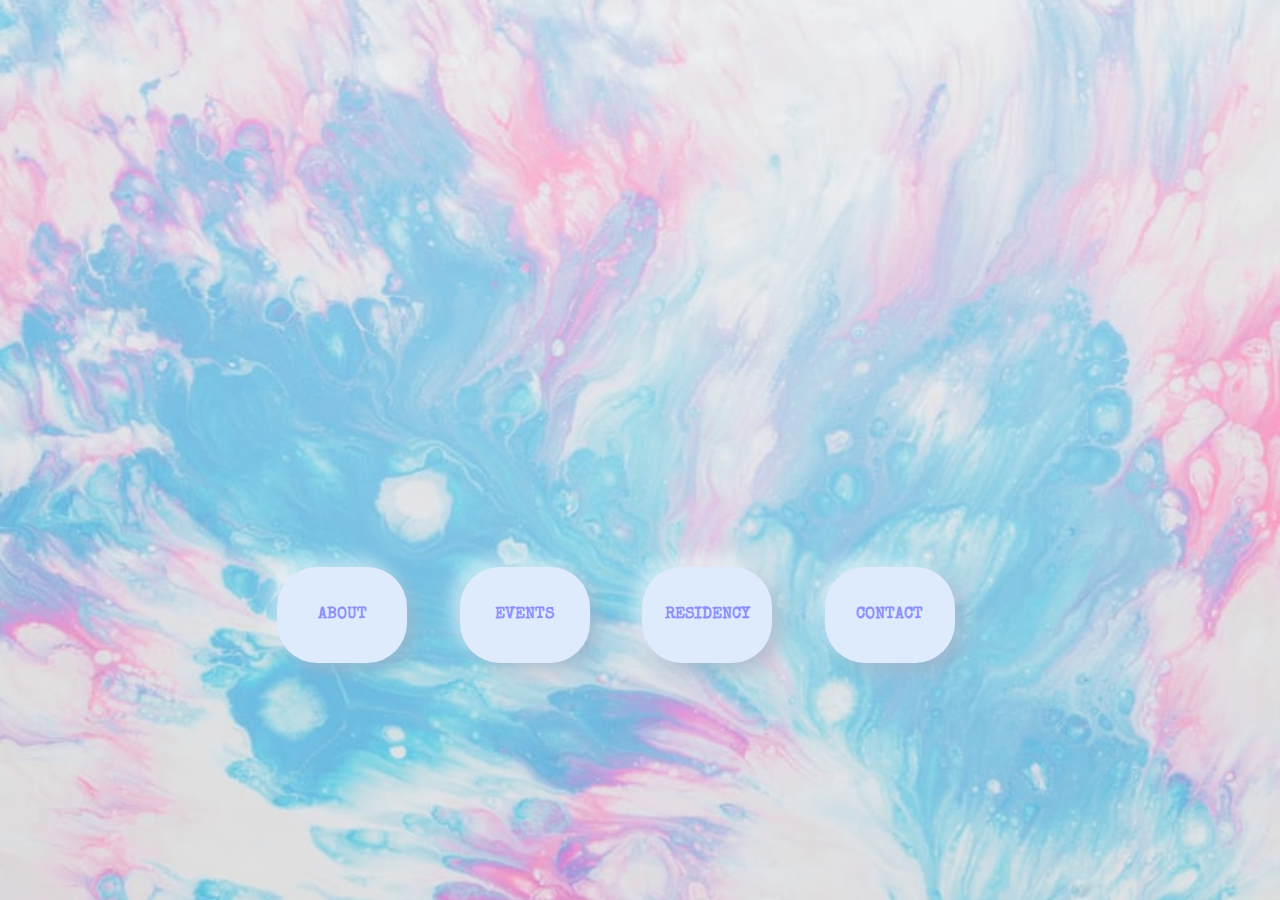
==== index.html @ 75f33c27 "landing page" ====
<!DOCTYPE html>
<html lang="en">
<head>
    <meta charset="UTF-8">
    <meta http-equiv="X-UA-Compatible" content="IE=edge">
    <meta name="viewport" content="width=device-width, initial-scale=1.0">
    <link rel="stylesheet" href="https://cdn.jsdelivr.net/npm/bootstrap@4.4.1/dist/css/bootstrap.min.css" integrity="sha384-Vkoo8x4CGsO3+Hhxv8T/Q5PaXtkKtu6ug5TOeNV6gBiFeWPGFN9MuhOf23Q9Ifjh" crossorigin="anonymous">
    <link rel="stylesheet" href="css/style.css">
    <link rel="preconnect" href="https://fonts.googleapis.com">
    <link rel="preconnect" href="https://fonts.gstatic.com" crossorigin>
    <link href="https://fonts.googleapis.com/css2?family=Special+Elite&display=swap" rel="stylesheet">
    <title>Celestial</title>
</head>
<body>

    <div class="logo"></div>

    <div class="multi-button">
        <button class="about"><a href="#">About</a></button>
        <button class="events"><a href="#">Events</a></button>
        <button class="residency"><a href="#">Residency</a></button>
        <button class="contact"><a href="#">Contact</a></button>
      </div>
      

     
</body>
</html>
---- css/style.css ----
* {
  margin: 0;
  padding: 0;
}

body {
  background-color: #fbecff;
  height: 100vh;
  margin: 0;
  display: grid;
  place-items: center;
  background-image: url("/img/photo-1570475501127-a9413237866c.jpeg");
  background-repeat: no-repeat;
  background-size: 1880px;
}

a {
  color: inherit;
  text-decoration: none;
}

.multi-button button {
  background-color: #deebfd;
  border: none;
  border-radius: 40px;
  box-shadow: 9px 9px 16px rgba(163, 177, 198, 0.6), -9px -9px 16px rgba(255, 255, 255, 0.5);
  color: #8d8ffc;
  font-weight: 700;
  height: 96px;
  margin-bottom: 48px;
  margin-right: 48px;
  overflow: hidden;
  position: relative;
  text-transform: uppercase;
  width: 130px;
  font-family: "Special Elite", cursive;
}
.multi-button button:after {
  content: "";
  position: absolute;
  top: 0;
  left: 0;
  width: 200%;
  height: 100%;
  opacity: 0;
  transform: translateX(-100%);
  background: rgba(255, 255, 255, 0.13);
  background: linear-gradient(to right, rgba(255, 255, 255, 0.13) 0%, rgba(221, 250, 188, 0.13) 77%, rgba(234, 255, 201, 0.5) 92%, rgba(255, 255, 255, 0.3) 100%);
}
.multi-button button:hover:after {
  opacity: 1;
  top: 0;
  left: 0;
  transform: translateX(0);
  transition-property: transform, opacity;
  transition-duration: 0.9s, 0.1s;
  transition-timing-function: ease;
}
.multi-button button:active:after {
  opacity: 0;
}
.multi-button button:active:after {
  opacity: 0;
}
.multi-button .about:hover {
  background-image: url("/img/photo-1578598459159-f6ae2f208ca9.jpeg");
}
.multi-button .events:hover {
  background-image: url("/img/photo-1576792265585-c9a7624630ca.jpeg");
}
.multi-button .residency:hover {
  background-image: url("/img/photo-1570475501127-a9413237866c.jpeg");
}
.multi-button .contact:hover {
  background-image: url("/img/photo-1576180510889-d91ca5078e14.jpeg");
}

/*# sourceMappingURL=style.css.map */
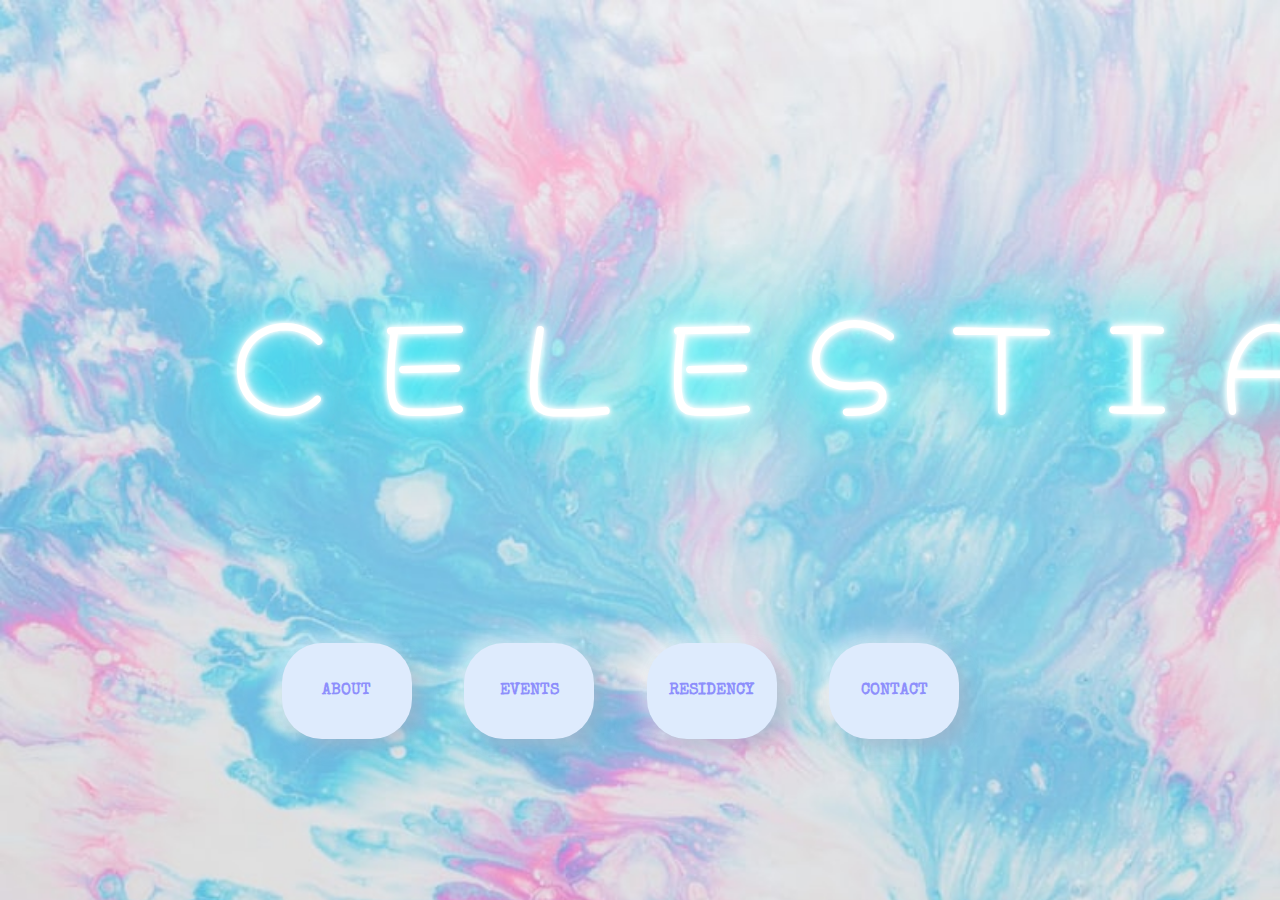
==== commit 1ba66b80: "Header" ====
--- a/index.html
+++ b/index.html
@@ -6,14 +6,21 @@
     <meta name="viewport" content="width=device-width, initial-scale=1.0">
     <link rel="stylesheet" href="https://cdn.jsdelivr.net/npm/bootstrap@4.4.1/dist/css/bootstrap.min.css" integrity="sha384-Vkoo8x4CGsO3+Hhxv8T/Q5PaXtkKtu6ug5TOeNV6gBiFeWPGFN9MuhOf23Q9Ifjh" crossorigin="anonymous">
     <link rel="stylesheet" href="css/style.css">
+        <!-- Font links -->
     <link rel="preconnect" href="https://fonts.googleapis.com">
     <link rel="preconnect" href="https://fonts.gstatic.com" crossorigin>
     <link href="https://fonts.googleapis.com/css2?family=Special+Elite&display=swap" rel="stylesheet">
+    <!-- New Font link -->
+    <link rel="preconnect" href="https://fonts.googleapis.com">
+    <link rel="preconnect" href="https://fonts.gstatic.com" crossorigin>
+    <link href="https://fonts.googleapis.com/css2?family=Hachi+Maru+Pop&display=swap" rel="stylesheet">
     <title>Celestial</title>
 </head>
 <body>
 
-    <div class="logo"></div>
+    <div class="logo">
+        <h1>CELESTIAL</h1>
+    </div>
 
     <div class="multi-button">
         <button class="about"><a href="#">About</a></button>
--- a/css/style.css
+++ b/css/style.css
@@ -17,6 +17,20 @@
 a {
   color: inherit;
   text-decoration: none;
+}
+
+.logo {
+  width: 100%;
+  height: 50%;
+}
+.logo h1 {
+  font-family: "Hachi Maru Pop", cursive;
+  font-size: 120px;
+  letter-spacing: 50px;
+  padding-top: 150px;
+  margin-left: 18%;
+  color: #fff;
+  text-shadow: 0 0 5px #fff, 0 0 10px #fff, 0 0 20px #fff, 0 0 40px #0ff, 0 0 80px #0ff, 0 0 90px #0ff, 0 0 100px #0ff, 0 0 150px #0ff;
 }
 
 .multi-button button {
@@ -53,8 +67,8 @@
   left: 0;
   transform: translateX(0);
   transition-property: transform, opacity;
-  transition-duration: 0.9s, 0.1s;
-  transition-timing-function: ease;
+  transition-duration: 2s, 0.5s;
+  transition-timing-function: ease-in-out;
 }
 .multi-button button:active:after {
   opacity: 0;
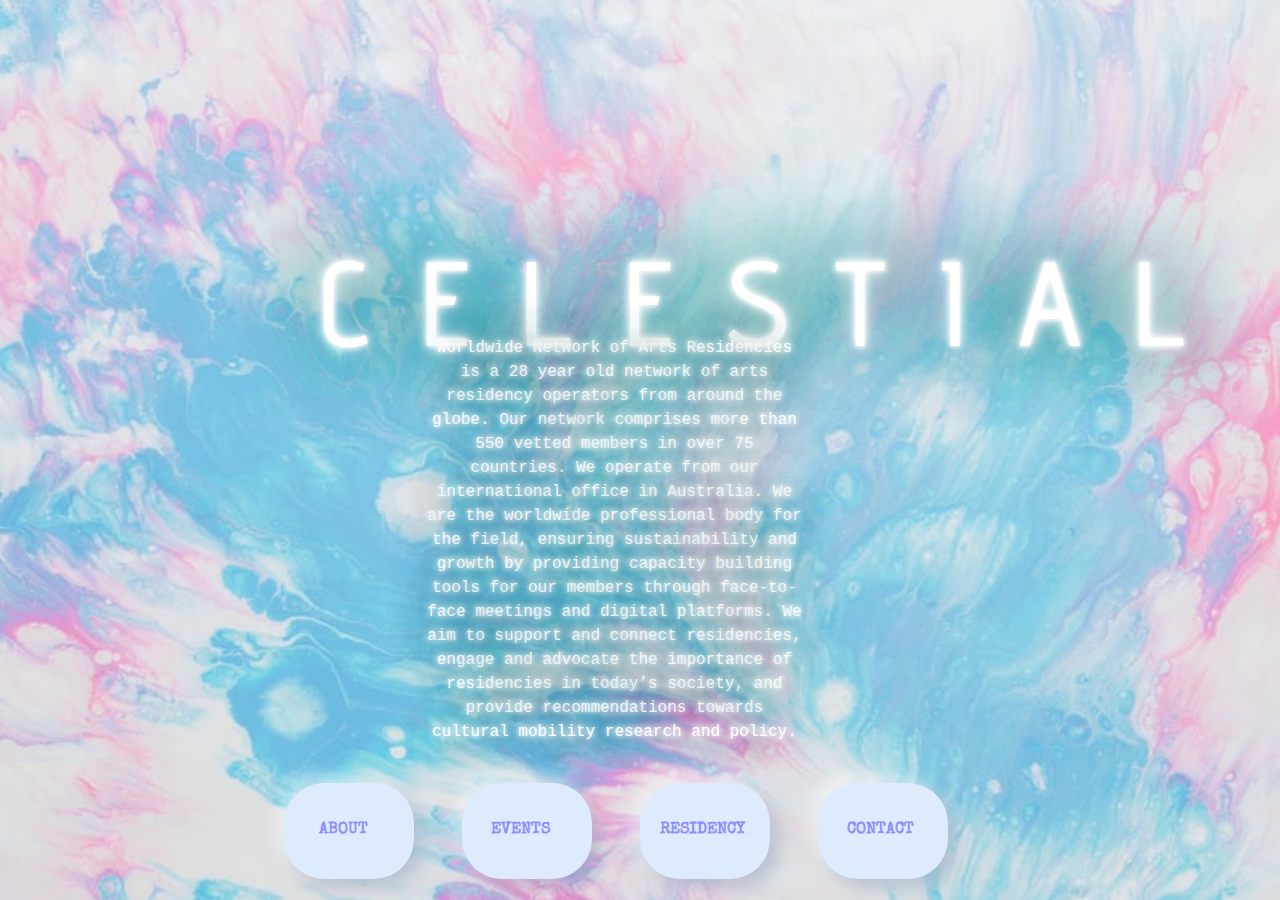
==== commit 030e203c: "landing page finished" ====
--- a/index.html
+++ b/index.html
@@ -13,7 +13,7 @@
     <!-- New Font link -->
     <link rel="preconnect" href="https://fonts.googleapis.com">
     <link rel="preconnect" href="https://fonts.gstatic.com" crossorigin>
-    <link href="https://fonts.googleapis.com/css2?family=Hachi+Maru+Pop&display=swap" rel="stylesheet">
+    <link href="https://fonts.googleapis.com/css2?family=Advent+Pro:wght@100&display=swap" rel="stylesheet">
     <title>Celestial</title>
 </head>
 <body>
@@ -22,11 +22,18 @@
         <h1>CELESTIAL</h1>
     </div>
 
+    <div class="info">
+        <p> Worldwide Network of Arts Residencies is a 28 year old network of arts residency operators from around the globe. Our network comprises more than 550 vetted members in over 75 countries. We operate from our international office in Australia. We are the worldwide professional body for the field, ensuring sustainability and growth by providing capacity building tools for our members through face-to-face meetings and digital platforms. We aim to support and connect residencies, engage and advocate the importance of residencies in today’s society, and provide recommendations towards cultural mobility research and policy.
+        </p>
+    </div>
+
     <div class="multi-button">
-        <button class="about"><a href="#">About</a></button>
-        <button class="events"><a href="#">Events</a></button>
-        <button class="residency"><a href="#">Residency</a></button>
-        <button class="contact"><a href="#">Contact</a></button>
+
+       
+       <a href="./about.html" target="_blank" class="button about"><li class="about2" >About</li></a>
+       <a href="./events.html" target="_blank" class="button about"><li >Events</li></a>
+       <a href="./residency.html" target="_blank" class="button about"><li class="residency2">Residency</li></a>
+       <a href="./contact.html" target="_blank" class="button about"><li >Contact</li></a>
       </div>
       
 
--- a/css/style.css
+++ b/css/style.css
@@ -24,16 +24,30 @@
   height: 50%;
 }
 .logo h1 {
-  font-family: "Hachi Maru Pop", cursive;
+  font-family: "Advent Pro", sans-serif;
   font-size: 120px;
   letter-spacing: 50px;
   padding-top: 150px;
-  margin-left: 18%;
+  margin-left: 25%;
   color: #fff;
-  text-shadow: 0 0 5px #fff, 0 0 10px #fff, 0 0 20px #fff, 0 0 40px #0ff, 0 0 80px #0ff, 0 0 90px #0ff, 0 0 100px #0ff, 0 0 150px #0ff;
+  text-shadow: 0 0 5px #fff, 0 0 10px #fff, 0 0 20px #fff, 0 0 80px rgb(79, 116, 116), 0 0 80px rgb(5, 7, 7), 0 0 90px #0ff, 0 0 100px #0ff, 0 0 150px #0ff;
 }
 
-.multi-button button {
+.info {
+  font-family: "Courier New", Courier, monospace;
+}
+.info p {
+  width: 30%;
+  margin-left: 33%;
+  text-align: center;
+  color: #fefeff;
+  text-shadow: 0 0 5px #fff, 0 0 10px #fff, 0 0 20px #fff, 0 0 80px rgb(79, 116, 116), 0 0 80px rgb(5, 7, 7), 0 0 90px #0ff, 0 0 100px #0ff, 0 0 150px #0ff;
+}
+
+.multi-button {
+  display: flex;
+}
+.multi-button .button {
   background-color: #deebfd;
   border: none;
   border-radius: 40px;
@@ -41,7 +55,7 @@
   color: #8d8ffc;
   font-weight: 700;
   height: 96px;
-  margin-bottom: 48px;
+  margin-bottom: 10px;
   margin-right: 48px;
   overflow: hidden;
   position: relative;
@@ -49,7 +63,19 @@
   width: 130px;
   font-family: "Special Elite", cursive;
 }
-.multi-button button:after {
+.multi-button .button li {
+  position: relative;
+  margin-top: 27%;
+  margin-left: 22%;
+  list-style: none;
+}
+.multi-button .button .residency2 {
+  right: 7%;
+}
+.multi-button .button .about2 {
+  left: 5%;
+}
+.multi-button .button:after {
   content: "";
   position: absolute;
   top: 0;
@@ -61,7 +87,7 @@
   background: rgba(255, 255, 255, 0.13);
   background: linear-gradient(to right, rgba(255, 255, 255, 0.13) 0%, rgba(221, 250, 188, 0.13) 77%, rgba(234, 255, 201, 0.5) 92%, rgba(255, 255, 255, 0.3) 100%);
 }
-.multi-button button:hover:after {
+.multi-button .button:hover:after {
   opacity: 1;
   top: 0;
   left: 0;
@@ -70,10 +96,10 @@
   transition-duration: 2s, 0.5s;
   transition-timing-function: ease-in-out;
 }
-.multi-button button:active:after {
+.multi-button .button:active:after {
   opacity: 0;
 }
-.multi-button button:active:after {
+.multi-button .button:active:after {
   opacity: 0;
 }
 .multi-button .about:hover {
